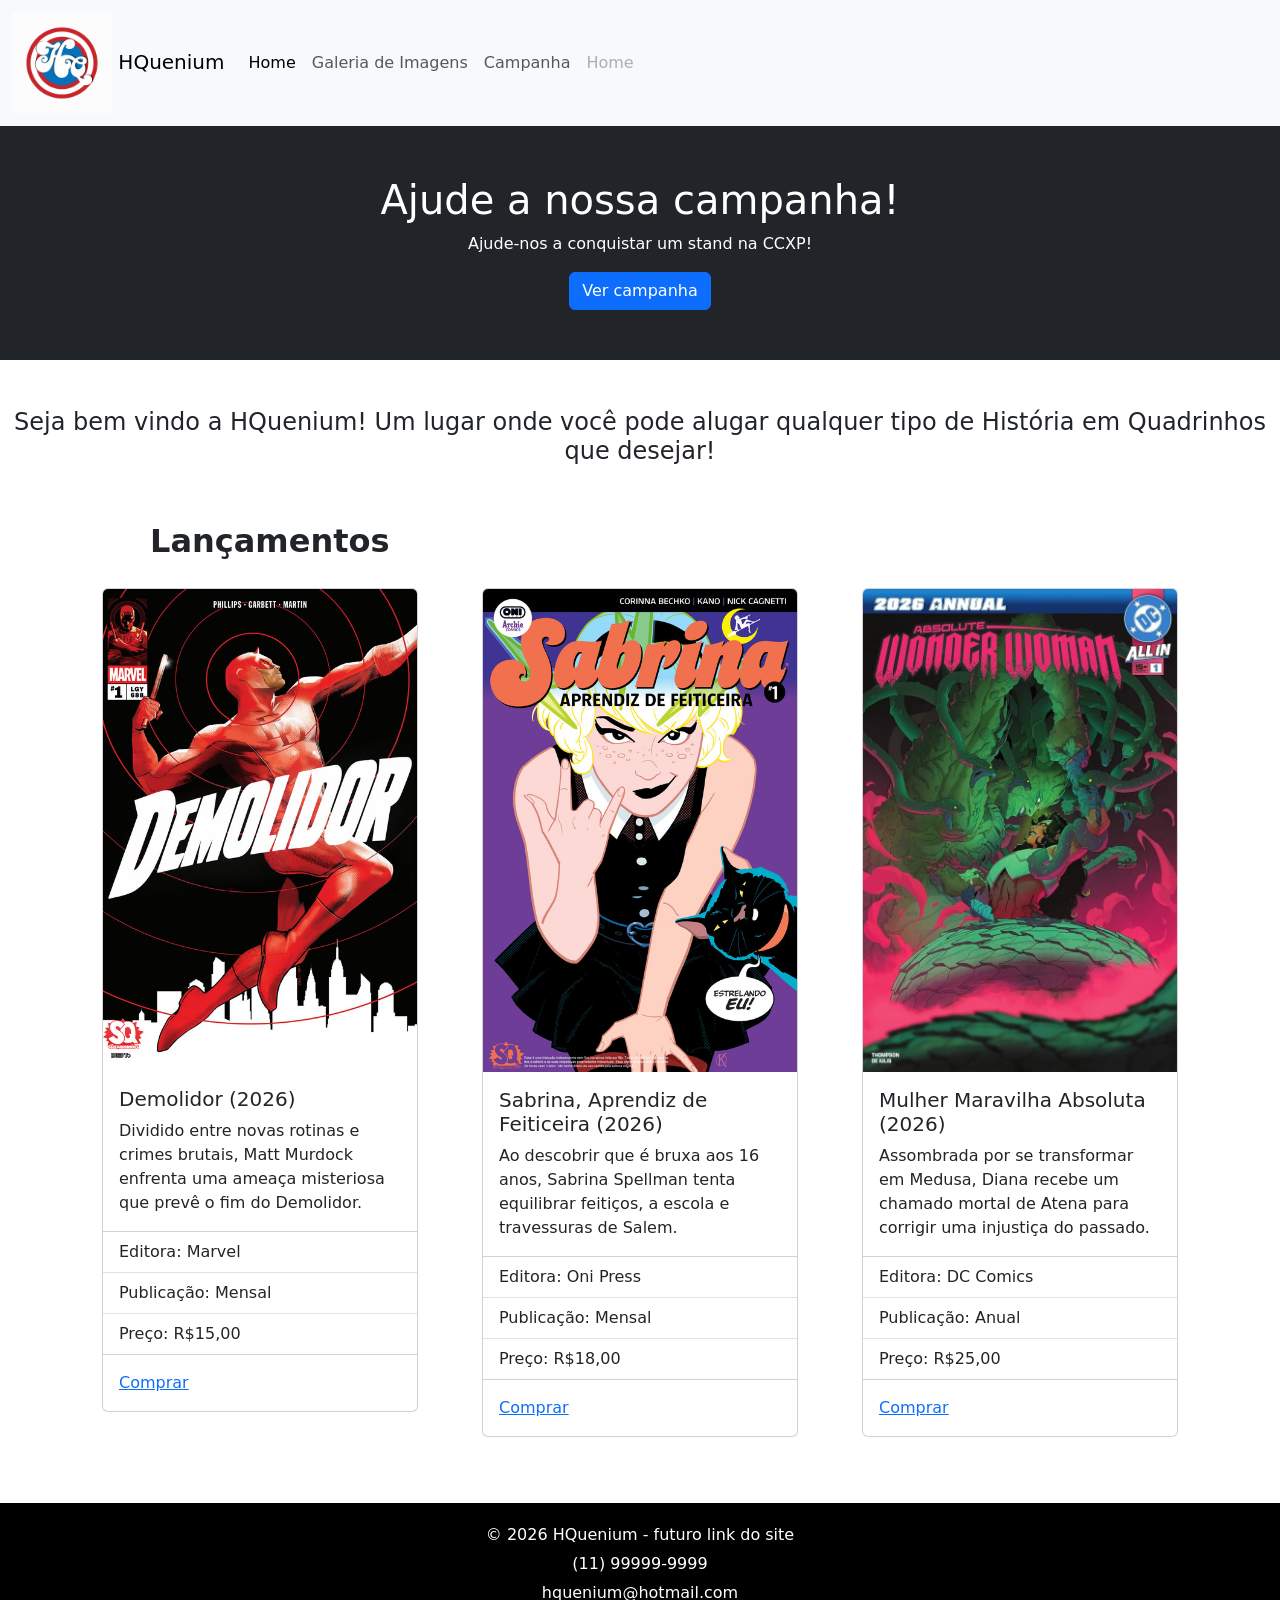
==== index.html @ 00b71d17 "Primeiro commit Homepage com Navbar e 3 Cards responsivos" ====
<!DOCTYPE html>
<html lang="pt-br">
<head>
    <meta charset="UTF-8">
    <meta name="viewport" content="width=device-width, initial-scale=1.0">
    <link rel="stylesheet" href="css/bootstrap.css">
    <link rel="stylesheet" href="css/style.css">
    <title>E-commerce</title>
</head>
<script src="https://cdn.jsdelivr.net/npm/bootstrap@5.3.8/dist/js/bootstrap.bundle.min.js"></script>
<body>
    <nav class="navbar navbar-expand-lg bg-body-tertiary">
  <div class="container-fluid">
    <a class="navbar-brand" href="index.html">
        <img src="img/HQuenium.png" alt="HQuenium" width="100px" height="100px">
        HQuenium
    </a>
    <button class="navbar-toggler" type="button" data-bs-toggle="collapse" data-bs-target="#navbarNav" aria-controls="navbarNav" aria-expanded="false" aria-label="Toggle navigation">
      <span class="navbar-toggler-icon"></span>
    </button>
    <div class="collapse navbar-collapse" id="navbarNav">
      <ul class="navbar-nav">
        <li class="nav-item">
          <a class="nav-link active" aria-current="page" href="index.html">Home</a>
        </li>
        <li class="nav-item">
          <a class="nav-link" href="galeria.html">Galeria de Imagens</a>
        </li>
        <li class="nav-item">
          <a class="nav-link" href="campanha.html">Campanha</a>
        </li>
        <li class="nav-item">
          <a class="nav-link disabled" aria-disabled="true">Home</a>
        </li>
      </ul>
    </div>
  </div>
</nav>

<div class="banner">
    <h1>Ajude a nossa campanha!</h1>
    <p>Ajude-nos a conquistar um stand na CCXP!</p>
    <a href="campanha.html" class="btn btn-primary">
        Ver campanha
    </a>
</div>

<br>
<br>

<h4>Seja bem vindo a HQuenium! Um lugar onde você pode alugar qualquer tipo de História em Quadrinhos que desejar!</h4>

<br>
<br>

<h2><b>Lançamentos</b></h2>

<div class="container">
    <div class="row">
        <div class="col-md-4 mb-3">
<div class="card">
  <img src="img/daredevil.jpg" class="card-img-top" alt="Demolidor">
  <div class="card-body">
    <h5 class="card-title">Demolidor (2026)</h5>
    <p class="card-text">Dividido entre novas rotinas e crimes brutais, Matt Murdock enfrenta uma ameaça misteriosa que prevê o fim do Demolidor.</p>
  </div>
  <ul class="list-group list-group-flush">
    <li class="list-group-item">Editora: Marvel </li>
    <li class="list-group-item">Publicação: Mensal</li>
    <li class="list-group-item">Preço: R$15,00</li>
  </ul>
  <div class="card-body">
    <a href="demolidor.html" class="Demolidor">Comprar</a>
  </div>
</div>
</div>
    <div class="col-md-4 mb-3">
    <div class="card">
  <img src="img/sabrina.jpg" class="card-img-top" alt="Sabrina">
  <div class="card-body">
    <h5 class="card-title">Sabrina, Aprendiz de Feiticeira (2026)</h5>
    <p class="card-text">Ao descobrir que é bruxa aos 16 anos, Sabrina Spellman tenta equilibrar feitiços, a escola e travessuras de Salem.</p>
  </div>
  <ul class="list-group list-group-flush">
    <li class="list-group-item">Editora: Oni Press </li>
    <li class="list-group-item">Publicação: Mensal</li>
    <li class="list-group-item">Preço: R$18,00</li>
  </ul>
  <div class="card-body">
    <a href="sabrina.html" class="Sabrina">Comprar</a>
  </div>
    </div>
</div>
<div class="col-md-4 mb-3">
    <div class="card">
  <img src="img/WW.jpg" class="card-img-top" alt="Mulher Maravilha">
  <div class="card-body">
    <h5 class="card-title">Mulher Maravilha Absoluta (2026)</h5>
    <p class="card-text">Assombrada por se transformar em Medusa, Diana recebe um chamado mortal de Atena para corrigir uma injustiça do passado.</p>
  </div>
  <ul class="list-group list-group-flush">
    <li class="list-group-item">Editora: DC Comics </li>
    <li class="list-group-item">Publicação: Anual</li>
    <li class="list-group-item">Preço: R$25,00</li>
  </ul>
  <div class="card-body">
    <a href="ww.html" class="WW">Comprar</a>
  </div>
    </div>
</div>
</div>
</div>
</div>
 

<footer>
        <p>&copy; 2026  HQuenium - futuro link do site</p>
        <div class="listaa">
            <p>(11) 99999-9999</p>
            <p>hquenium@hotmail.com</p>
        </div>
    </footer>
</body>
</html>
---- css/style.css ----
.banner {
    background-color: #212529;
    color: white;
    padding: 50px;
    text-align: center;
}

.card {
    margin: 20px;
}

h4 {
    text-align: center;
}

h2 {
    margin-left: 150px;
    text-align: left;
}

footer {
    background-color: #000000;
    color: #ffffff;
    text-align: center;
    padding: 15px;
    margin-top: 30px;
}
footer p {
    margin: 5px;
}
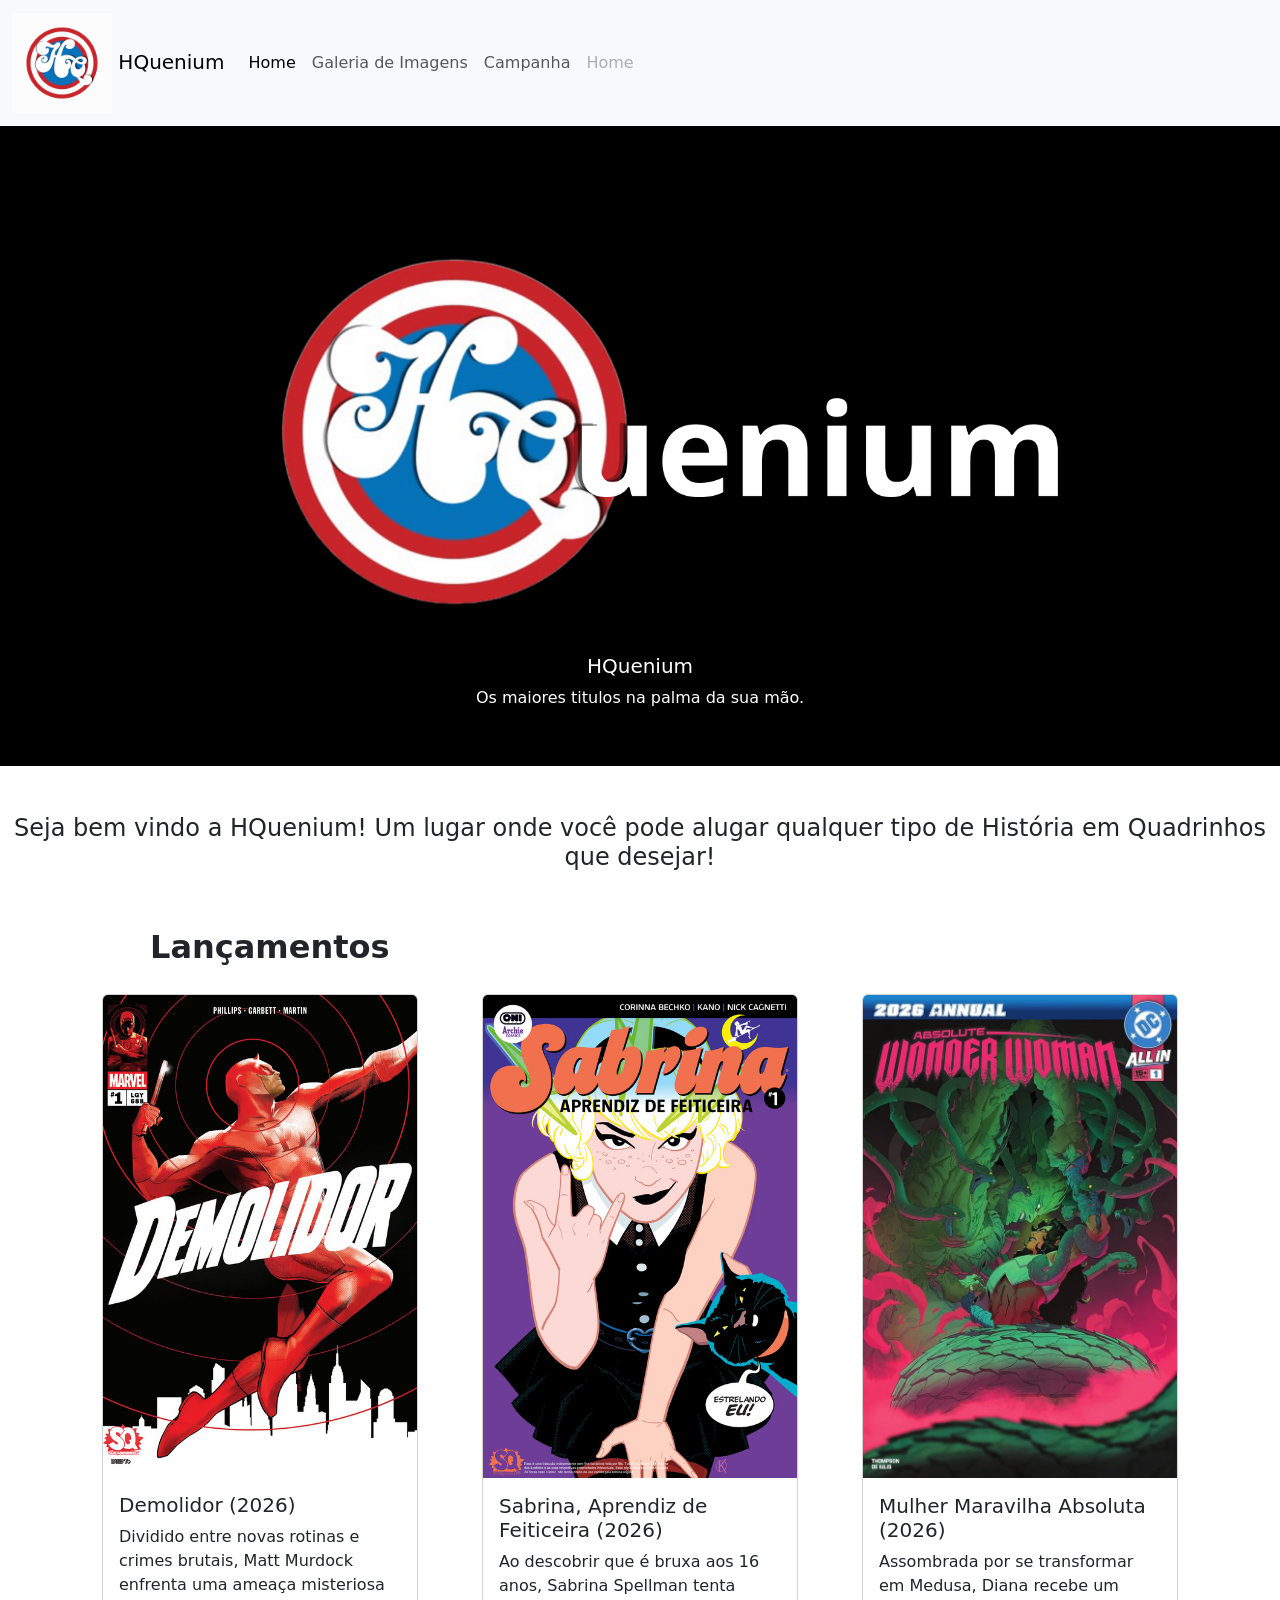
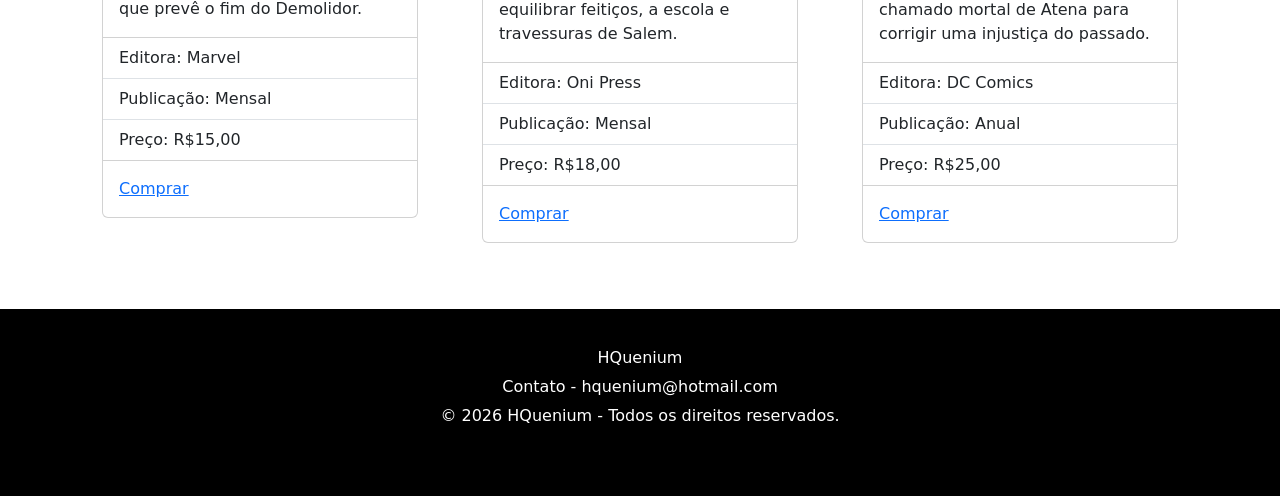
==== commit 6c205801: "Banner Troca de um banner estático para um carrosel de imagens" ====
--- a/index.html
+++ b/index.html
@@ -37,13 +37,46 @@
   </div>
 </nav>
 
-<div class="banner">
-    <h1>Ajude a nossa campanha!</h1>
-    <p>Ajude-nos a conquistar um stand na CCXP!</p>
-    <a href="campanha.html" class="btn btn-primary">
-        Ver campanha
-    </a>
+<div id="carouselExampleDark" class="carousel carousel-dark slide">
+  <div class="carousel-indicators">
+    <button type="button" data-bs-target="#carouselExampleDark" data-bs-slide-to="0" class="active" aria-current="true" aria-label="Slide 1"></button>
+    <button type="button" data-bs-target="#carouselExampleDark" data-bs-slide-to="1" aria-label="Slide 2"></button>
+    <button type="button" data-bs-target="#carouselExampleDark" data-bs-slide-to="2" aria-label="Slide 3"></button>
+  </div>
+  <div class="carousel-inner">
+    <div class="carousel-item active" data-bs-interval="10000">
+      <img src="img/bannerhq.png" class="d-block w-100" alt="bannerhq">
+      <div class="carousel-caption d-none d-md-block">
+        <h5>HQuenium</h5>
+        <p>Os maiores titulos na palma da sua mão.</p>
+      </div>
+    </div>
+    <div class="carousel-item" data-bs-interval="2000">
+      <img src="img/dcabsolute.jpg" class="d-block w-100" alt="dcabsolute">
+      <div class="carousel-caption d-none d-md-block">
+        <h5>DC Absolute</h5>
+        <p>O mais novo universo da DC Comics já está disponivel em nosso site!</p>
+      </div>
+    </div>
+    <div class="carousel-item">
+      <img src="img/ccxp.jpg" class="d-block w-100" alt="CCXP">
+      <div class="carousel-caption d-none d-md-block">
+        <h5><b>Campanha #HQMnaCCXP</b></h5>
+        <p><b>Nos ajude a conseguir um stand na Comic Con Experience 2027</b></p>
+        <a class="btn btn-primary" href="campanha.html" role="button">Ir para campanha</a>
+      </div>
+    </div>
+  </div>
+  <button class="carousel-control-prev" type="button" data-bs-target="#carouselExampleDark" data-bs-slide="prev">
+    <span class="carousel-control-prev-icon" aria-hidden="true"></span>
+    <span class="visually-hidden">Previous</span>
+  </button>
+  <button class="carousel-control-next" type="button" data-bs-target="#carouselExampleDark" data-bs-slide="next">
+    <span class="carousel-control-next-icon" aria-hidden="true"></span>
+    <span class="visually-hidden">Next</span>
+  </button>
 </div>
+
 
 <br>
 <br>
@@ -113,12 +146,13 @@
 </div>
  
 
-<footer>
-        <p>&copy; 2026  HQuenium - futuro link do site</p>
-        <div class="listaa">
-            <p>(11) 99999-9999</p>
-            <p>hquenium@hotmail.com</p>
-        </div>
-    </footer>
+<footer class="footer-cards bg-black text-white text-center">
+    <br>
+    <h6>HQuenium</h6>
+    <p>Contato - hquenium@hotmail.com</p>
+    <p>© 2026 HQuenium - Todos os direitos reservados.</p>
+    <br>
+    <br>
+</footer>
 </body>
 </html>
--- a/css/style.css
+++ b/css/style.css
@@ -1,10 +1,3 @@
-.banner {
-    background-color: #212529;
-    color: white;
-    padding: 50px;
-    text-align: center;
-}
-
 .card {
     margin: 20px;
 }
@@ -18,6 +11,10 @@
     text-align: left;
 }
 
+.carousel-caption{
+    color: #ffffff;
+}
+
 footer {
     background-color: #000000;
     color: #ffffff;
